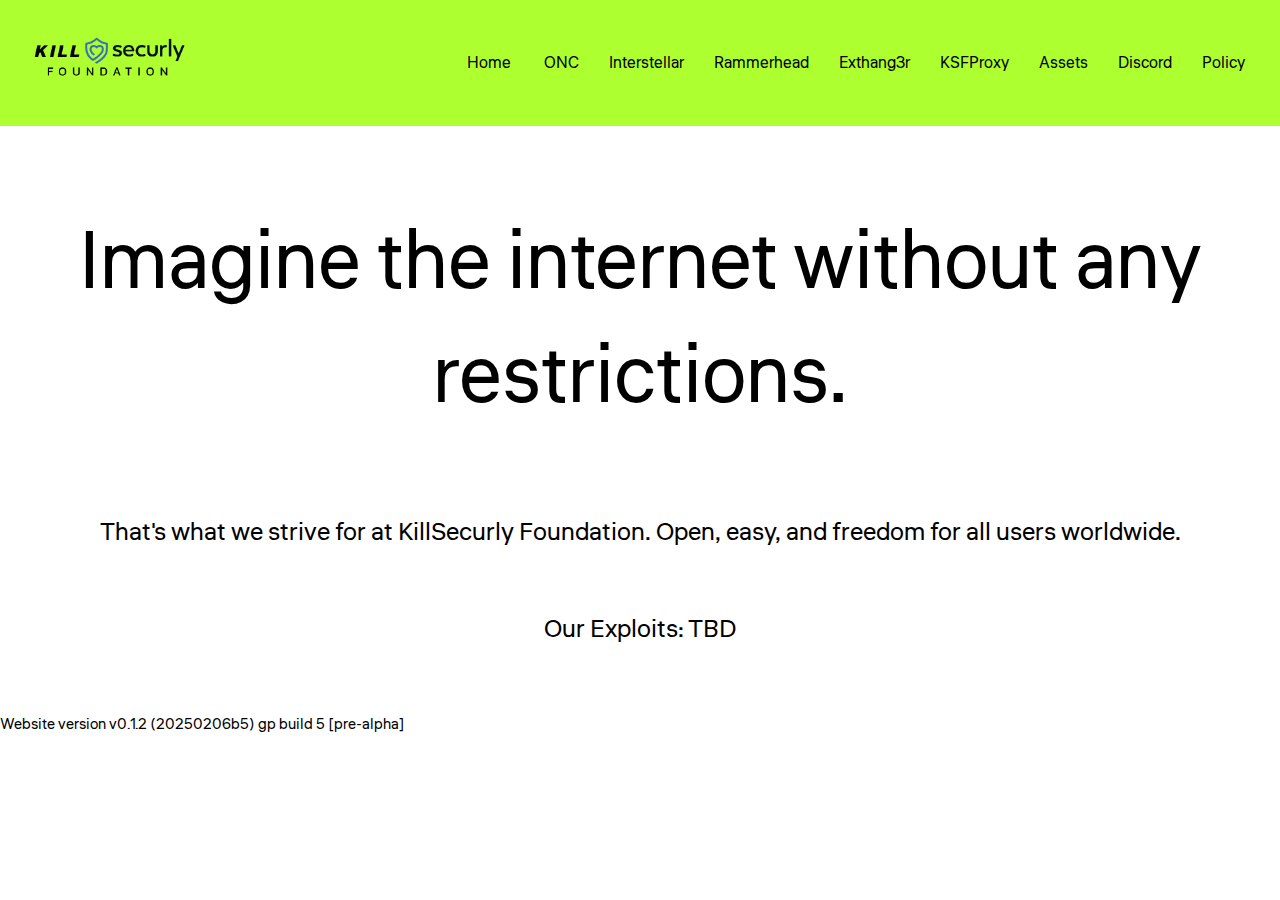
==== index.html @ 5414374d "Update index.html" ====
<!DOCTYPE html>
<html lang="en">
<link href="https://fonts.googleapis.com/css2?family=Liter&display=swap" rel="stylesheet">
<head>
    <meta charset="UTF-8">
    <meta name="viewport" 
          content="width=device-width,
                   initial-scale=1.0">
    <title>KillSecurly Foundation</title>
    <style>
        body {
            margin: 0;
            font-family: "Liter", serif;
        }

        .navbar {
            display: flex;
            justify-content: space-between;
            align-items: center;
            background-color: greenyellow;
            padding: 14px 20px;
        }

        .navbar a {
            color: black;
            text-decoration: none;
            padding: 10px 15px;
        }

        .navbar a:hover {
            background-color: #4CAF50;
            color: black;
        }

        .navbar .logo {
            flex: 1;
        }

        .navbar .menu {
            display: flex;
        }

        .navbar.responsive .menu {
            display: block;
        }

        .navbar .icon {
            display: none;
        }

        @media screen and (max-width: 600px) {
            .navbar .icon {
                display: block;
                cursor: pointer;
            }

            .navbar .menu {
                display: none;
            }

            .navbar.responsive .menu {
                display: flex;
                flex-direction: column;
                background-color: greenyellow;
                position: absolute;
                top: 15%;
                left: 0;
                right: 0;
            }

            .navbar.responsive .menu a {
                padding: 10px 20px;
                /* text-align: center; */
            }
        }
        .largetextbar {
          font-size: 80px;
          text-align: center;
          left-margin: 25px;
          right-margin: 25px;
        }
        .lgtextbarsupport {
          font-size: 25px;
          text-align: center;
          left-margin: 25px;
          right-margin: 25px;
        }
        .smltext {
          font-size: 15px;
        }
    </style>
</head>

<body>

    <div class="navbar" id="myNavbar">
        <p href="#" class="logo"><img src="assets/logotopnav.png" style="height: 60px"></p>
        <div class="menu">
            <a href="https://killsecurly.com">Home</a> 
            <a href="https://onc.killsecurly.com">ONC</a>
            <a href="https://interstellar.killsecurly.com">Interstellar</a>
            <a href="https://rammerhead.killsecurly.com">Rammerhead</a>
            <a href="https://exthan3gr.killsecurly.com">Exthang3r</a>
            <a href="https://ksfprx.killsecurly.com">KSFProxy</a>
            <a href="https://github.com/killsecurly/assets">Assets</a>
            <a href="https://discord.gg/Kg8kCGsqcf">Discord</a>
            <a href="https://policy.killsecurly.com">Policy</a>
        </div>

        <a href="javascript:void(0);"
           class="icon" 
           onclick="toggleMenu()">
            &#9776;
        </a>
    </div>
    <div class="largetextbar" id="largetextbar">
      <p>Imagine the internet without any restrictions.</p>
    </div>
    <div class="lgtextbarsupport">
      <p>That's what we strive for at KillSecurly Foundation. Open, easy, and freedom for all users worldwide.</p>
      <p></br>Our Exploits: TBD</p>
    </div>
    <div class="smltext">
      <p></br></br>Website version v0.1.2 (20250206b5) gp build 5 [pre-alpha]</p>
    </div>
   

    <script>
        function toggleMenu() {
            let navbar = document.getElementById("myNavbar");
            navbar.classList.toggle("responsive");
        }
    </script>
</body>

</html>
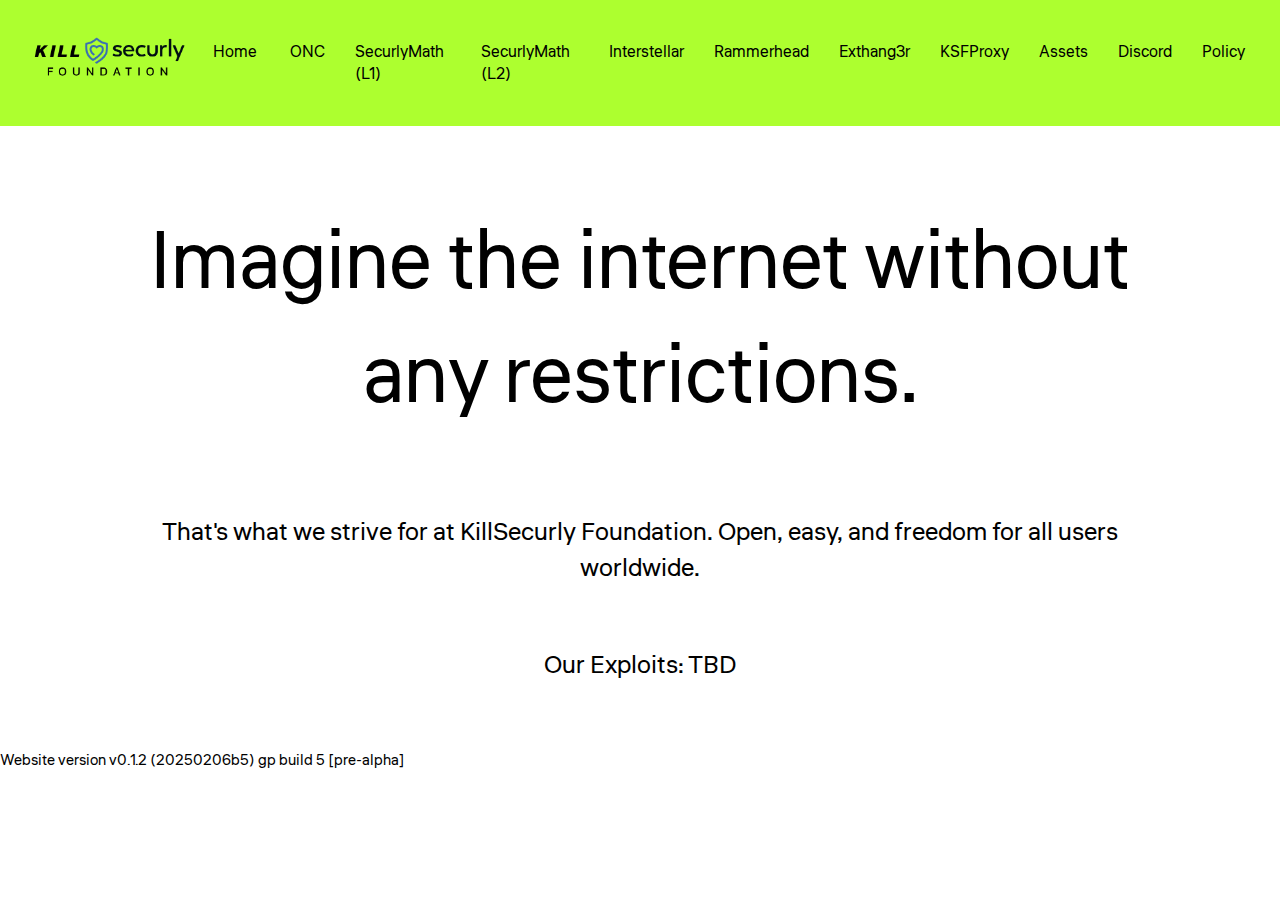
==== commit 64dede1f: "Add securly math (inkboym)" ====
--- a/index.html
+++ b/index.html
@@ -76,14 +76,14 @@
         .largetextbar {
           font-size: 80px;
           text-align: center;
-          left-margin: 25px;
-          right-margin: 25px;
+          margin-left: 100px;
+          margin-right: 100px;
         }
         .lgtextbarsupport {
           font-size: 25px;
           text-align: center;
-          left-margin: 25px;
-          right-margin: 25px;
+          margin-left: 100px;
+          margin-right: 100px;
         }
         .smltext {
           font-size: 15px;
@@ -98,6 +98,8 @@
         <div class="menu">
             <a href="https://killsecurly.com">Home</a> 
             <a href="https://onc.killsecurly.com">ONC</a>
+            <a href="https://securlymath.com">SecurlyMath (L1)</a>
+            <a href="https://securlymath.killsecurly.com">SecurlyMath (L2)</a>
             <a href="https://interstellar.killsecurly.com">Interstellar</a>
             <a href="https://rammerhead.killsecurly.com">Rammerhead</a>
             <a href="https://exthan3gr.killsecurly.com">Exthang3r</a>
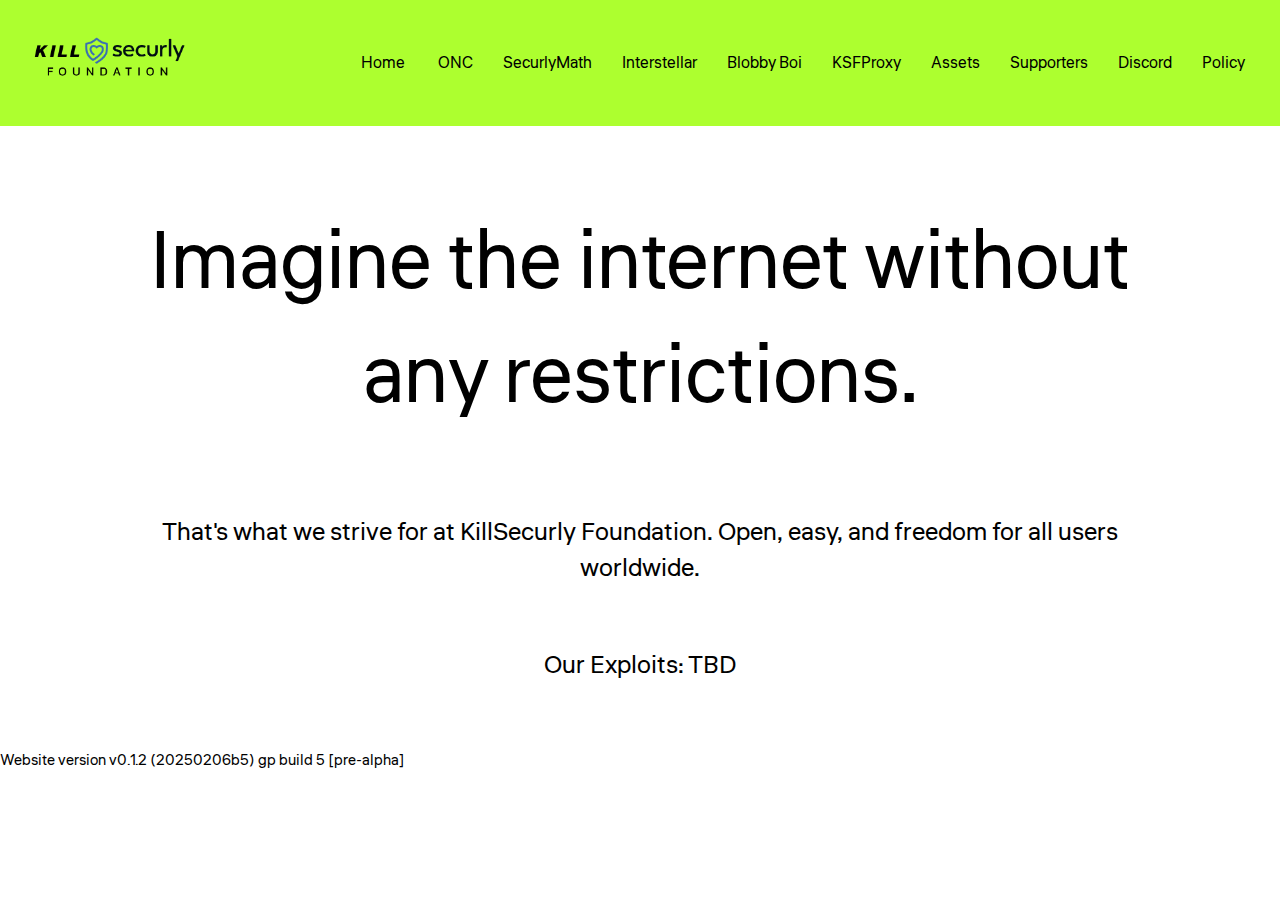
==== commit 20f30988: "Update index.html" ====
--- a/index.html
+++ b/index.html
@@ -98,13 +98,12 @@
         <div class="menu">
             <a href="https://killsecurly.com">Home</a> 
             <a href="https://onc.killsecurly.com">ONC</a>
-            <a href="https://securlymath.com">SecurlyMath (L1)</a>
-            <a href="https://securlymath.killsecurly.com">SecurlyMath (L2)</a>
+            <a href="https://killsecurly.com/math">SecurlyMath</a>
             <a href="https://interstellar.killsecurly.com">Interstellar</a>
-            <a href="https://rammerhead.killsecurly.com">Rammerhead</a>
-            <a href="https://exthan3gr.killsecurly.com">Exthang3r</a>
+            <a href="https://killsecurly.com/blobbyboi">Blobby Boi</a>
             <a href="https://ksfprx.killsecurly.com">KSFProxy</a>
-            <a href="https://github.com/killsecurly/assets">Assets</a>
+            <a href="https://assets.killsecurly.com">Assets</a>
+            <a href="https://supporters.killsecurly.com">Supporters</a>
             <a href="https://discord.gg/Kg8kCGsqcf">Discord</a>
             <a href="https://policy.killsecurly.com">Policy</a>
         </div>
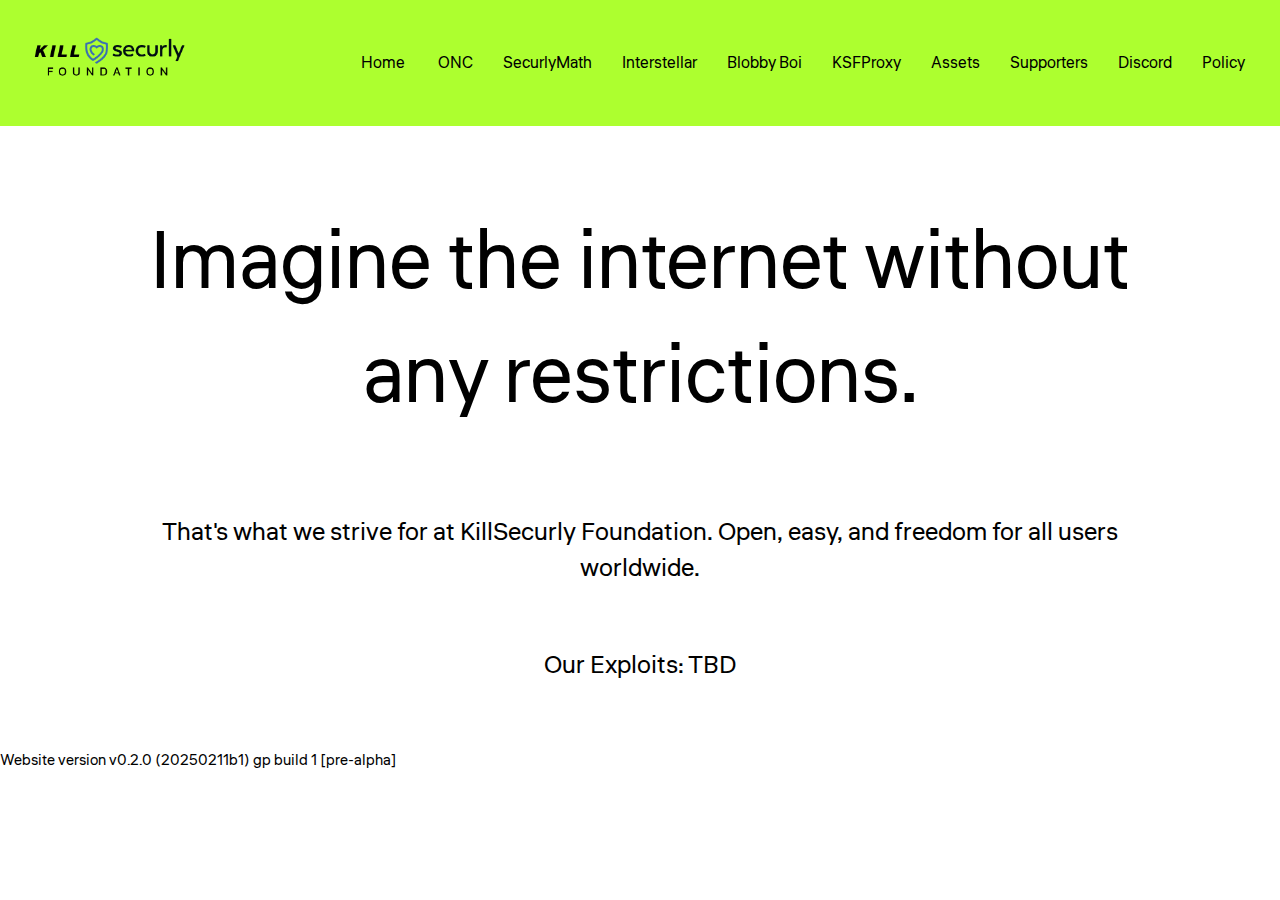
==== commit 564b6d3c: "Update index.html" ====
--- a/index.html
+++ b/index.html
@@ -122,7 +122,7 @@
       <p></br>Our Exploits: TBD</p>
     </div>
     <div class="smltext">
-      <p></br></br>Website version v0.1.2 (20250206b5) gp build 5 [pre-alpha]</p>
+      <p></br></br>Website version v0.2.0 (20250211b1) gp build 1 [pre-alpha]</p>
     </div>
    
 
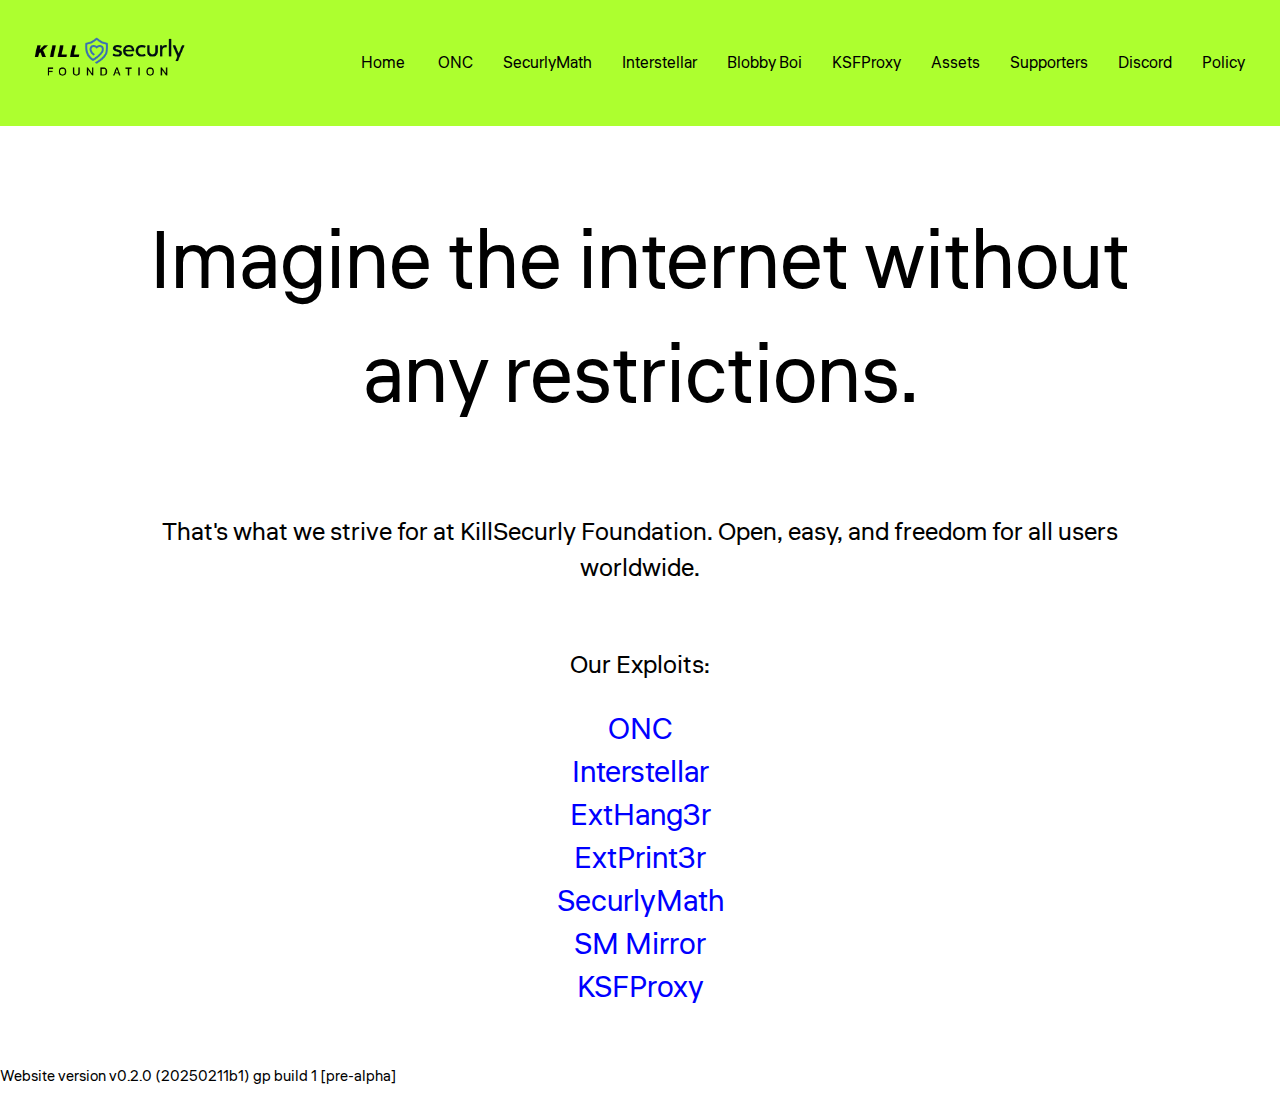
==== commit 441098ea: "exploit list" ====
--- a/index.html
+++ b/index.html
@@ -88,6 +88,15 @@
         .smltext {
           font-size: 15px;
         }
+        .links {
+        	text-align: center;
+        }
+        
+        .links a {
+            color: blue;
+            font-size: 30px;
+            text-decoration: none;
+        }
     </style>
 </head>
 
@@ -98,9 +107,9 @@
         <div class="menu">
             <a href="https://killsecurly.com">Home</a> 
             <a href="https://onc.killsecurly.com">ONC</a>
-            <a href="https://killsecurly.com/math">SecurlyMath</a>
+            <a href="https://killsecurly.com/math.html">SecurlyMath</a>
             <a href="https://interstellar.killsecurly.com">Interstellar</a>
-            <a href="https://killsecurly.com/blobbyboi">Blobby Boi</a>
+            <a href="https://killsecurly.com/blobbyboi.html">Blobby Boi</a>
             <a href="https://ksfprx.killsecurly.com">KSFProxy</a>
             <a href="https://assets.killsecurly.com">Assets</a>
             <a href="https://supporters.killsecurly.com">Supporters</a>
@@ -119,7 +128,16 @@
     </div>
     <div class="lgtextbarsupport">
       <p>That's what we strive for at KillSecurly Foundation. Open, easy, and freedom for all users worldwide.</p>
-      <p></br>Our Exploits: TBD</p>
+      <p></br>Our Exploits:</p>
+    </div>
+    <div class="links">
+        <a href="http://onc.killsecurly.com">ONC</a></br>
+        <a href="http://interstellar.killsecurly.com">Interstellar</a> </br>
+        <a href="http://exthang3r.killsecurly.com">ExtHang3r</a></br>
+        <a href="http://extprint3r.killsecurly.com">ExtPrint3r</a> </br>
+        <a href="http://securlymath.com">SecurlyMath</a></br>
+        <a href="http://math.killsecurly.com">SM Mirror</a> </br>
+        <a href="http://ksfproxy.killsecurly.com">KSFProxy</a>
     </div>
     <div class="smltext">
       <p></br></br>Website version v0.2.0 (20250211b1) gp build 1 [pre-alpha]</p>
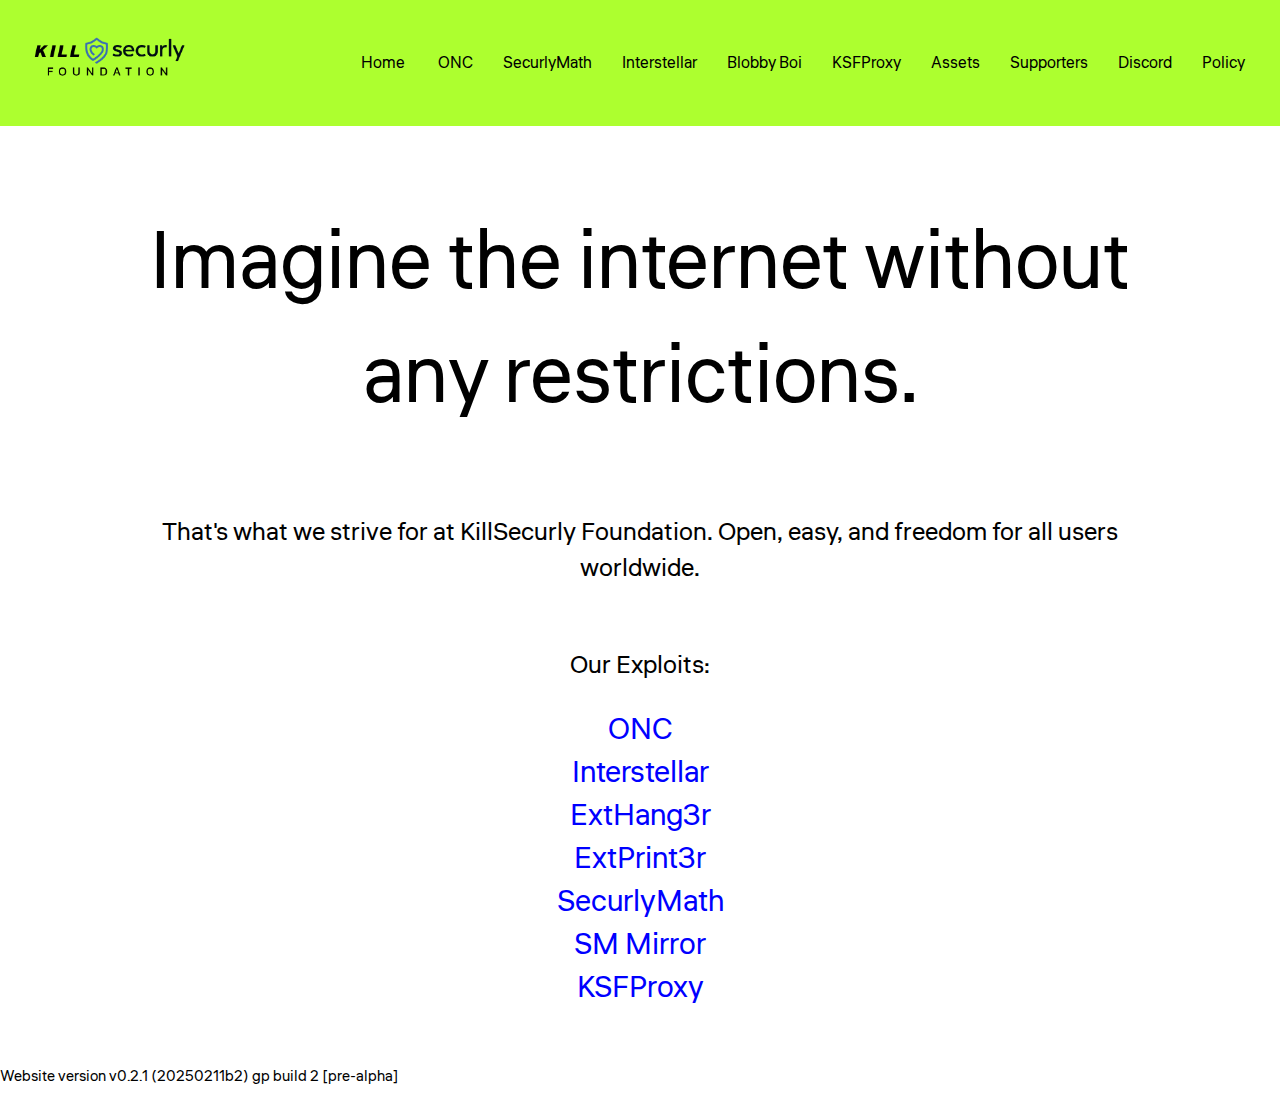
==== commit 33b18334: "build #" ====
--- a/index.html
+++ b/index.html
@@ -140,7 +140,7 @@
         <a href="http://ksfproxy.killsecurly.com">KSFProxy</a>
     </div>
     <div class="smltext">
-      <p></br></br>Website version v0.2.0 (20250211b1) gp build 1 [pre-alpha]</p>
+      <p></br></br>Website version v0.2.1 (20250211b2) gp build 2 [pre-alpha]</p>
     </div>
    
 
